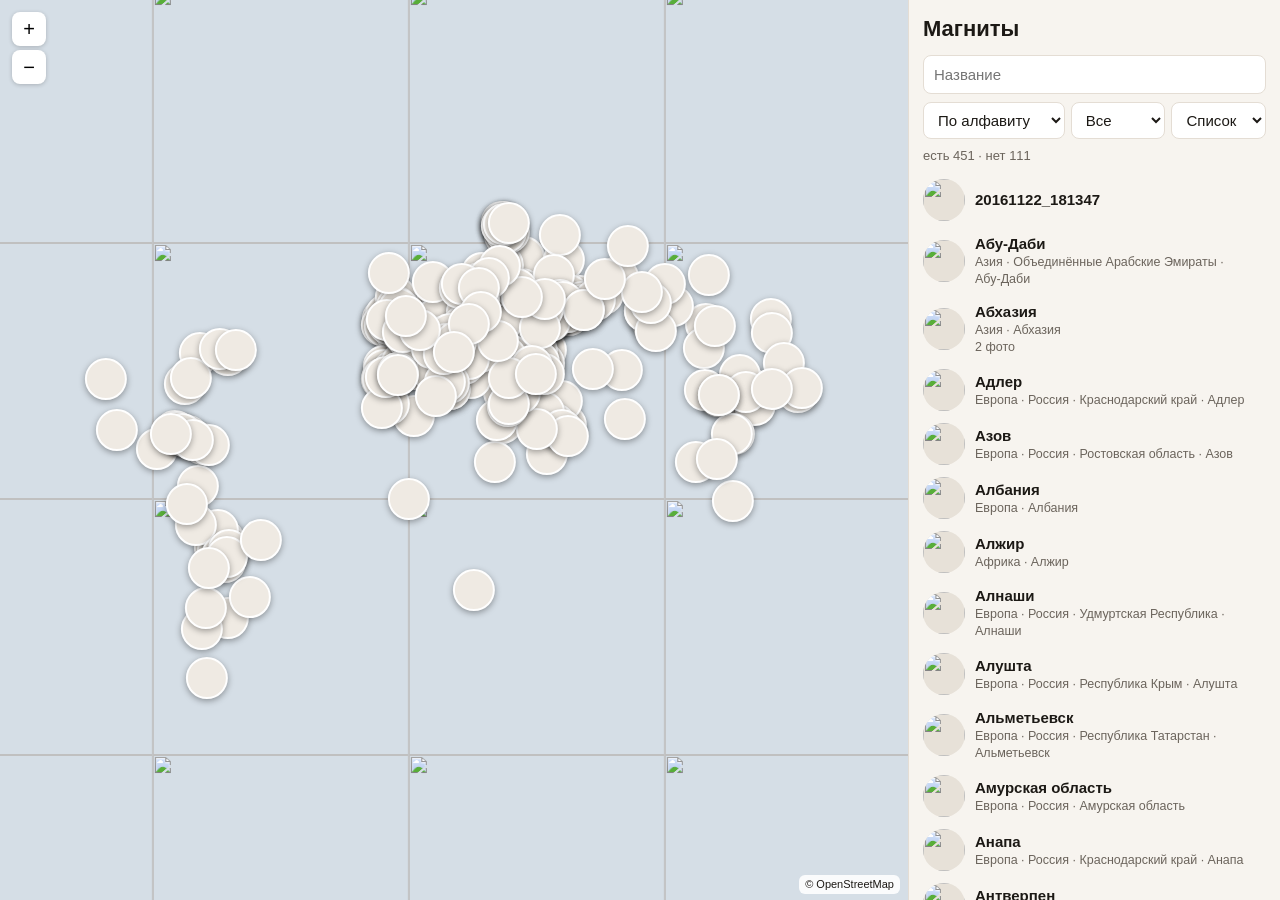
==== index.html @ 9ce94446 "Coat source labels from stub and editable source fields." ====
<!DOCTYPE html>
<html lang="ru">
<head>
  <meta charset="utf-8">
  <meta name="viewport" content="width=device-width, initial-scale=1">
  <title>Магниты</title>
  <link rel="stylesheet" href="css/app.css?v=32">
</head>
<body>
  <div class="stage">
    <main id="map"></main>
    <p id="map-note" class="map-note" hidden></p>
  </div>
  <aside id="panel">
    <header class="panel-head">
      <div class="title-row">
        <h1>Магниты</h1>
        <button type="button" id="add-btn" class="text-btn" hidden>Новый</button>
      </div>
      <input id="q" type="search" placeholder="Название" autocomplete="off">
      <div class="row">
        <select id="sort" aria-label="Сортировка">
          <option value="name">По алфавиту</option>
          <option value="added">По дате добавления</option>
        </select>
        <select id="status" aria-label="Фильтр">
          <option value="all">Все</option>
          <option value="owned">Есть</option>
          <option value="missing">Нет</option>
        </select>
        <select id="view" aria-label="Вид">
          <option value="list">Список</option>
          <option value="tree">Дерево</option>
        </select>
      </div>
      <p id="count" class="count"></p>
      <p id="lan" class="count" hidden></p>
      <button type="button" id="git-btn" class="text-btn git-btn" hidden>Загрузить в сеть</button>
    </header>
    <section id="detail" class="detail" hidden></section>
    <div id="list" class="list"></div>
  </aside>
  <button type="button" id="panel-toggle" class="panel-toggle">Список</button>
  <script src="js/config.js"></script>
  <script src="js/app.js?v=32"></script>
</body>
</html>
---- css/app.css ----
:root {
  --ink: #1c1915;
  --muted: #6b645c;
  --line: #e4ddd4;
  --paper: #f7f4ef;
  --card: #fff;
  --accent: #1a56c4;
  --want: #9a6b2f;
  color-scheme: light;
}

* { box-sizing: border-box; }
html, body { height: 100%; margin: 0; overflow: hidden; }
body {
  display: flex;
  font: 15px/1.4 "Segoe UI", sans-serif;
  color: var(--ink);
  background: var(--paper);
}

.stage {
  flex: 1;
  min-width: 0;
  min-height: 0;
  height: 100%;
  position: relative;
  overflow: hidden;
  z-index: 0;
}
#map {
  position: absolute;
  inset: 0;
  background: #d5dee6;
  overflow: hidden;
  contain: paint;
  cursor: grab;
  touch-action: none;
}
#map:active { cursor: grabbing; }
.map-world, .map-pins { position: absolute; left: 0; top: 0; }
.map-tile { position: absolute; width: 256px; height: 256px; pointer-events: none; }
.map-controls {
  position: absolute;
  top: 12px;
  left: 12px;
  z-index: 3;
  display: flex;
  flex-direction: column;
  gap: 4px;
}
.map-controls button {
  width: 34px;
  height: 34px;
  border: 0;
  border-radius: 8px;
  background: #fff;
  box-shadow: 0 1px 4px rgba(0,0,0,.2);
  font-size: 20px;
  cursor: pointer;
}
.map-credit {
  position: absolute;
  right: 8px;
  bottom: 6px;
  z-index: 3;
  background: rgba(255,255,255,.88);
  color: var(--ink);
  font-size: 11px;
  padding: 2px 6px;
  border-radius: 6px;
  text-decoration: none;
}
.map-note {
  position: absolute;
  inset: 24px;
  margin: auto;
  max-width: 420px;
  height: max-content;
  padding: 16px 18px;
  background: var(--card);
  border-radius: 12px;
  box-shadow: 0 8px 28px rgba(0,0,0,.12);
}

#panel {
  position: relative;
  z-index: 2;
  width: 372px;
  max-width: 100%;
  height: 100%;
  min-height: 0;
  display: flex;
  flex-direction: column;
  overflow: hidden;
  border-left: 1px solid var(--line);
  background: var(--paper);
}

.panel-head, .detail { flex-shrink: 0; }
.panel-head { padding: 14px 14px 8px; }
.title-row { display: flex; align-items: baseline; justify-content: space-between; }
h1 { font-size: 22px; margin: 0 0 10px; font-weight: 650; }
.git-btn { margin-top: 8px; color: var(--muted); font-size: 13px; }
.git-btn:not([hidden]) { display: block; }
.text-btn, .panel-toggle {
  border: 0;
  background: transparent;
  color: var(--accent);
  font: inherit;
  cursor: pointer;
  padding: 4px 0;
}
input, select {
  width: 100%;
  font: inherit;
  color: inherit;
  background: var(--card);
  border: 1px solid var(--line);
  border-radius: 8px;
  padding: 8px 10px;
}
.row { display: grid; grid-template-columns: 1.2fr .8fr .8fr; gap: 6px; margin-top: 8px; }
.count { margin: 8px 0 0; color: var(--muted); font-size: 13px; }

.detail {
  margin: 0 14px 8px;
  background: var(--card);
  border: 1px solid var(--line);
  border-radius: 12px;
  overflow: hidden;
}
.viewer { position: relative; background: #1c1915; }
.viewer img {
  display: block;
  width: 100%;
  height: 220px;
  object-fit: contain;
  background: #1c1915;
  touch-action: pan-y;
}
.viewer .nav {
  position: absolute;
  top: 50%;
  transform: translateY(-50%);
  width: 34px;
  height: 34px;
  border: 0;
  border-radius: 50%;
  background: rgba(255, 255, 255, .92);
  color: var(--ink);
  font-size: 22px;
  line-height: 1;
  cursor: pointer;
}
.viewer .prev { left: 8px; }
.viewer .next { right: 8px; }
.viewer .counter {
  position: absolute;
  right: 8px;
  bottom: 8px;
  padding: 2px 8px;
  border-radius: 99px;
  background: rgba(0, 0, 0, .55);
  color: #fff;
  font-size: 12px;
}
.detail .coat { display: block; width: 168px; height: 168px; object-fit: contain; margin: 10px 12px 0; background: #fff; }
.coat-text, .coat-preview {
  display: grid;
  place-items: center;
  min-height: 96px;
  margin: 10px 12px 0;
  padding: 8px 12px;
  font-size: 40px;
  line-height: 1.2;
  text-align: center;
  color: var(--ink);
}
.editor .coat-preview {
  margin: 0;
  min-height: 72px;
  font-size: 32px;
  background: #fff;
  border: 1px solid var(--line);
  border-radius: 8px;
}
.editor .coat-preview:empty { display: none; }
.coat-source {
  display: block;
  margin: 0 12px 8px;
  font-size: 11px;
  color: var(--muted);
}
.detail .file { margin: 0 12px 10px; color: var(--muted); font-size: 12px; }
.detail h2 { font-size: 16px; margin: 0 12px 4px; }
.detail .meta { margin: 0 12px 10px; color: var(--muted); font-size: 13px; }
.detail .actions { margin: 0 12px 12px; }
.detail-tools { display: flex; justify-content: flex-end; padding: 6px 8px 0; }
.detail-close {
  width: 32px;
  height: 32px;
  border: 0;
  border-radius: 50%;
  background: #efeae3;
  color: var(--ink);
  font-size: 22px;
  line-height: 1;
  cursor: pointer;
}
.detail.editor-open { overflow: auto; flex: 1; min-height: 0; }
.editor { display: grid; gap: 8px; padding: 12px; }
.editor label { display: grid; gap: 4px; color: var(--muted); font-size: 12px; }
.editor input, .editor select, .editor textarea { font: inherit; color: inherit; padding: 8px; border: 1px solid var(--line); border-radius: 8px; background: #fff; }
.editor .pair { display: grid; grid-template-columns: 1fr 1fr; gap: 8px; }
.editor .buttons { display: flex; flex-wrap: wrap; gap: 8px; }
.editor button { font: inherit; padding: 8px 12px; border-radius: 8px; border: 1px solid var(--line); background: #fff; cursor: pointer; }
.editor button.primary { background: var(--accent); color: #fff; border-color: transparent; }
.editor button.danger { color: #8a2b2b; }
.photo-line { display: flex; justify-content: space-between; gap: 8px; align-items: center; }
.badge {
  display: inline-block;
  border-radius: 99px;
  padding: 1px 8px;
  background: #e7f0ff;
  color: var(--accent);
}
.badge.missing { background: #f8efe2; color: var(--want); }

.list { flex: 1; min-height: 0; overflow: auto; padding: 0 8px 16px; }
.item, .tree-btn {
  width: 100%;
  display: flex;
  gap: 10px;
  align-items: center;
  text-align: left;
  border: 0;
  background: transparent;
  color: inherit;
  font: inherit;
  border-radius: 10px;
  padding: 6px;
  cursor: pointer;
}
.item:hover, .item.active { background: #efeae3; }
.item img, .ph {
  width: 42px;
  height: 42px;
  border-radius: 50%;
  object-fit: cover;
  background: #e7e1d8;
  flex: none;
}
.ph { display: grid; place-items: center; color: var(--muted); font-size: 12px; }
.item small { display: block; color: var(--muted); }
.item-main { min-width: 0; }
.place-crumbs { display: inline; }
.place-sep { color: var(--muted); }
.place-crumb {
  display: inline;
  margin: 0;
  padding: 0;
  border: 0;
  background: transparent;
  color: inherit;
  font: inherit;
  cursor: pointer;
  text-decoration: underline;
  text-decoration-color: transparent;
  text-underline-offset: 2px;
}
.place-crumb:hover,
.place-crumb:focus-visible {
  text-decoration-color: currentColor;
}
.meta .place-crumb { color: var(--muted); }
.tree-node { margin-left: 12px; }
.tree-btn { font-weight: 600; }
.tree-btn img { width: 28px; height: 28px; object-fit: contain; flex: none; }
.tree-btn.missing { color: var(--want); font-weight: 500; }

.panel-toggle { display: none; }

.magnet-pin {
  position: absolute;
  width: 42px;
  height: 42px;
  padding: 0;
  border-radius: 50%;
  overflow: hidden;
  border: 2px solid #fff;
  box-shadow: 0 2px 6px rgba(0,0,0,.35);
  background: #efeae3 center/cover no-repeat;
  cursor: pointer;
}
.magnet-pin.missing { box-shadow: 0 0 0 2px var(--want), 0 2px 6px rgba(0,0,0,.35); }
.magnet-pin.active { box-shadow: 0 0 0 3px var(--accent), 0 2px 8px rgba(0,0,0,.35); }
.magnet-pin.missing { display: grid; place-items: center; color: var(--muted); font-size: 11px; }

@media (max-width: 800px) {
  .panel-toggle {
    display: block;
    position: fixed;
    right: 12px;
    bottom: 12px;
    z-index: 3;
    background: var(--card);
    border-radius: 999px;
    padding: 10px 16px;
    box-shadow: 0 4px 16px rgba(0,0,0,.18);
  }
  #panel {
    position: fixed;
    top: 0;
    right: 0;
    bottom: 0;
    z-index: 2;
    transform: translateX(100%);
    transition: transform .2s ease;
    box-shadow: -8px 0 24px rgba(0,0,0,.12);
  }
  #panel.open { transform: none; }
}
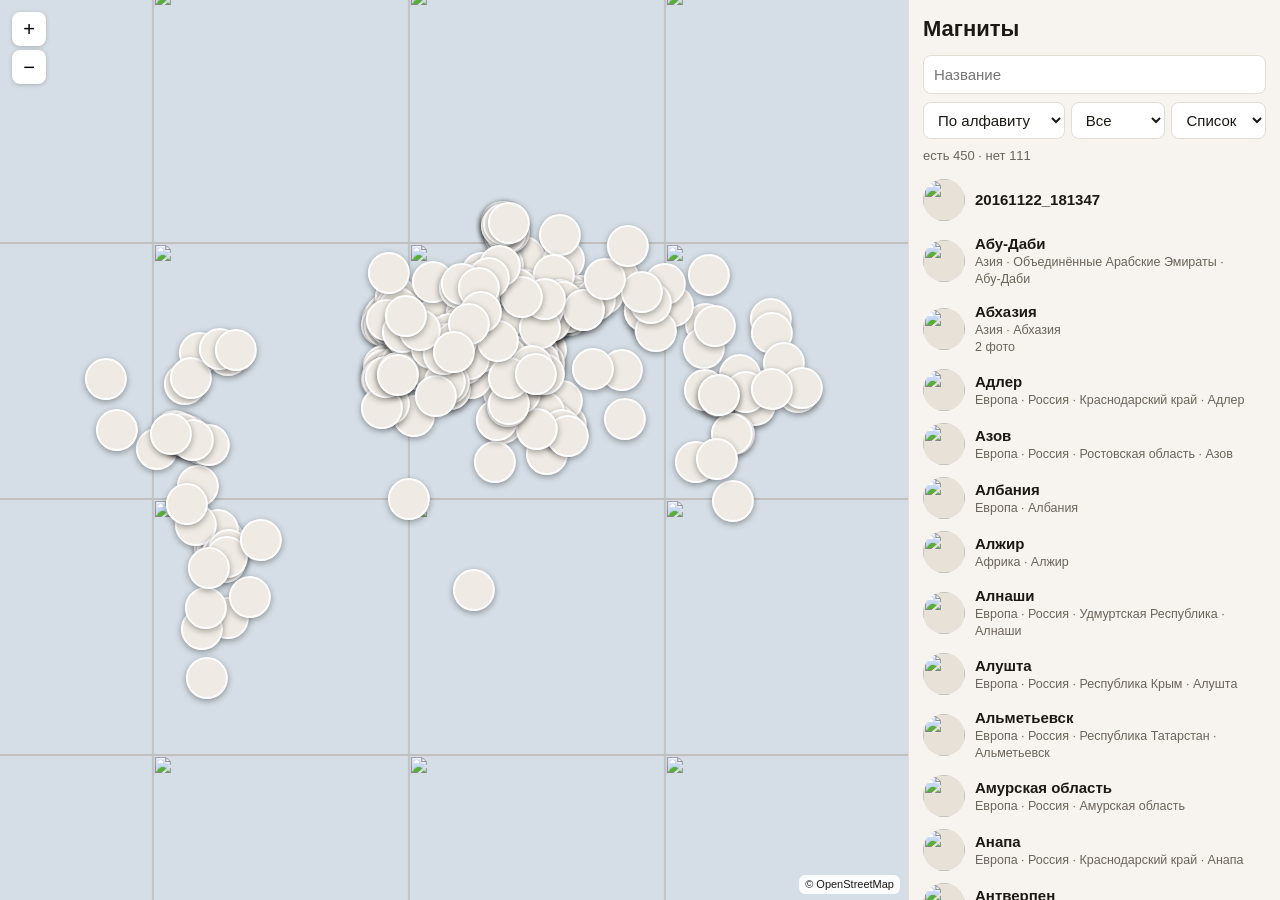
==== commit 977d4da5: "Speed up Drive photo attach and clarify coat source fields." ====
--- a/index.html
+++ b/index.html
@@ -4,7 +4,20 @@
   <meta charset="utf-8">
   <meta name="viewport" content="width=device-width, initial-scale=1">
   <title>Магниты</title>
-  <link rel="stylesheet" href="css/app.css?v=32">
+  <link rel="stylesheet" href="css/app.css?v=33">
+  <!-- Yandex.Metrika counter -->
+  <script type="text/javascript">
+    (function(m,e,t,r,i,k,a){
+        m[i]=m[i]||function(){(m[i].a=m[i].a||[]).push(arguments)};
+        m[i].l=1*new Date();
+        for (var j = 0; j < document.scripts.length; j++) {if (document.scripts[j].src === r) { return; }}
+        k=e.createElement(t),a=e.getElementsByTagName(t)[0],k.async=1,k.src=r,a.parentNode.insertBefore(k,a)
+    })(window, document,'script','https://mc.yandex.ru/metrika/tag.js?id=114185481', 'ym');
+
+    ym(114185481, 'init', {ssr:true, webvisor:true, clickmap:true, ecommerce:"dataLayer", referrer: document.referrer, url: location.href, accurateTrackBounce:true, trackLinks:true});
+  </script>
+  <noscript><div><img src="https://mc.yandex.ru/watch/114185481" style="position:absolute; left:-9999px;" alt="" /></div></noscript>
+  <!-- /Yandex.Metrika counter -->
 </head>
 <body>
   <div class="stage">
@@ -42,6 +55,6 @@
   </aside>
   <button type="button" id="panel-toggle" class="panel-toggle">Список</button>
   <script src="js/config.js"></script>
-  <script src="js/app.js?v=32"></script>
+  <script src="js/app.js?v=33"></script>
 </body>
 </html>
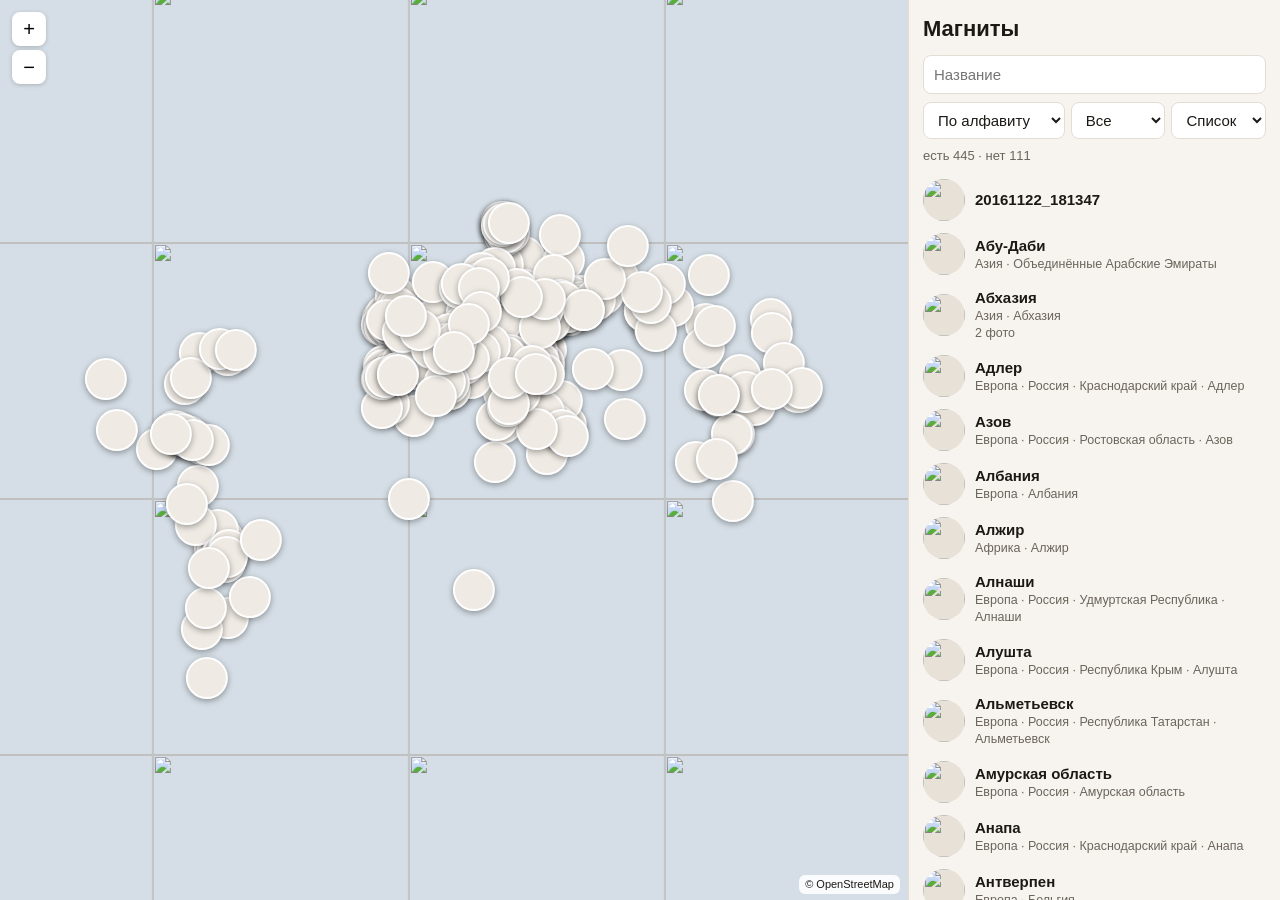
==== commit ccf47f14: "Tree rows: thumb opens card, name expands; restore city fields." ====
--- a/index.html
+++ b/index.html
@@ -4,7 +4,7 @@
   <meta charset="utf-8">
   <meta name="viewport" content="width=device-width, initial-scale=1">
   <title>Магниты</title>
-  <link rel="stylesheet" href="css/app.css?v=33">
+  <link rel="stylesheet" href="css/app.css?v=35">
   <!-- Yandex.Metrika counter -->
   <script type="text/javascript">
     (function(m,e,t,r,i,k,a){
@@ -55,6 +55,6 @@
   </aside>
   <button type="button" id="panel-toggle" class="panel-toggle">Список</button>
   <script src="js/config.js"></script>
-  <script src="js/app.js?v=33"></script>
+  <script src="js/app.js?v=35"></script>
 </body>
 </html>
--- a/css/app.css
+++ b/css/app.css
@@ -275,7 +275,17 @@
 .meta .place-crumb { color: var(--muted); }
 .tree-node { margin-left: 12px; }
 .tree-btn { font-weight: 600; }
-.tree-btn img { width: 28px; height: 28px; object-fit: contain; flex: none; }
+.tree-btn img, .tree-btn .tree-thumb, .tree-btn .tree-ph {
+  width: 28px;
+  height: 28px;
+  object-fit: contain;
+  flex: none;
+  border-radius: 50%;
+}
+.tree-btn .tree-ph { background: transparent; }
+.tree-btn .tree-label { min-width: 0; }
+.tree-btn.has-card .tree-thumb { object-fit: cover; cursor: pointer; }
+.tree-btn.has-kids .tree-label { cursor: pointer; }
 .tree-btn.missing { color: var(--want); font-weight: 500; }
 
 .panel-toggle { display: none; }
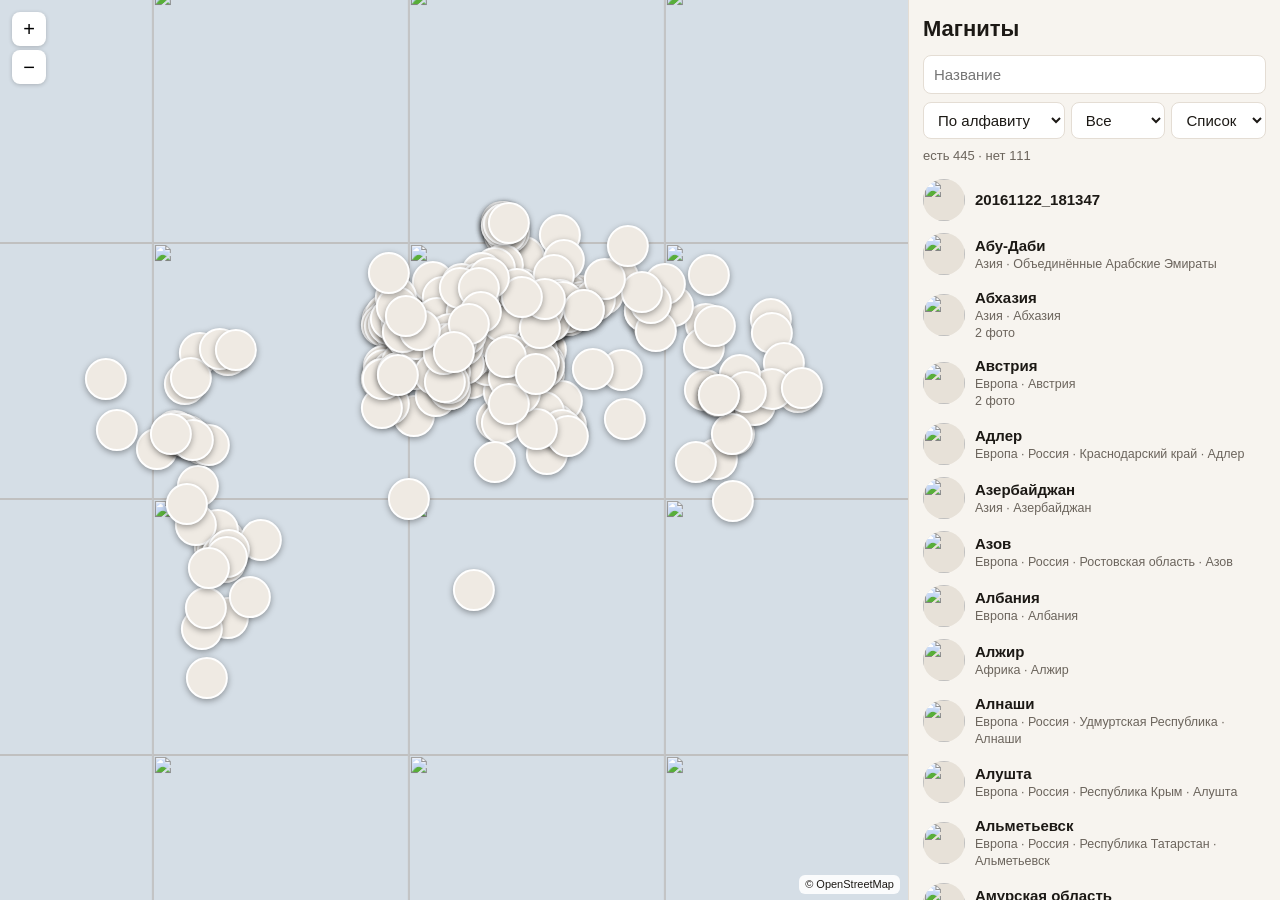
==== commit c16d3d13: "Fix Xi'an cards under Shaanxi Sheng; show tree magnet counts." ====
--- a/index.html
+++ b/index.html
@@ -4,7 +4,7 @@
   <meta charset="utf-8">
   <meta name="viewport" content="width=device-width, initial-scale=1">
   <title>Магниты</title>
-  <link rel="stylesheet" href="css/app.css?v=35">
+  <link rel="stylesheet" href="css/app.css?v=36">
   <!-- Yandex.Metrika counter -->
   <script type="text/javascript">
     (function(m,e,t,r,i,k,a){
@@ -55,6 +55,6 @@
   </aside>
   <button type="button" id="panel-toggle" class="panel-toggle">Список</button>
   <script src="js/config.js"></script>
-  <script src="js/app.js?v=35"></script>
+  <script src="js/app.js?v=36"></script>
 </body>
 </html>
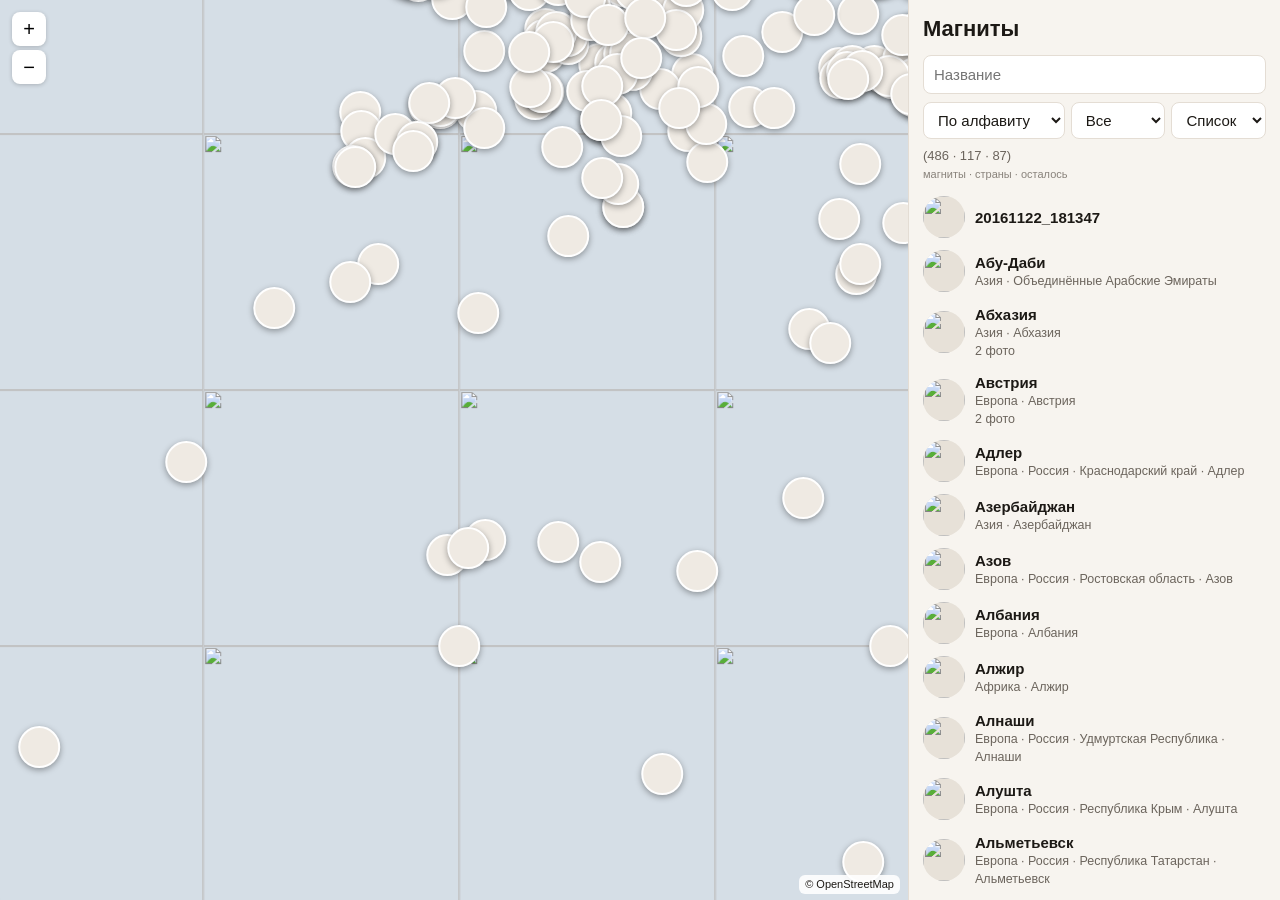
==== commit 60dae5d1: "Show catalog stats as magnets, countries have, countries left." ====
--- a/index.html
+++ b/index.html
@@ -4,7 +4,7 @@
   <meta charset="utf-8">
   <meta name="viewport" content="width=device-width, initial-scale=1">
   <title>Магниты</title>
-  <link rel="stylesheet" href="css/app.css?v=36">
+  <link rel="stylesheet" href="css/app.css?v=37">
   <!-- Yandex.Metrika counter -->
   <script type="text/javascript">
     (function(m,e,t,r,i,k,a){
@@ -55,6 +55,6 @@
   </aside>
   <button type="button" id="panel-toggle" class="panel-toggle">Список</button>
   <script src="js/config.js"></script>
-  <script src="js/app.js?v=36"></script>
+  <script src="js/app.js?v=37"></script>
 </body>
 </html>
--- a/css/app.css
+++ b/css/app.css
@@ -121,6 +121,8 @@
 }
 .row { display: grid; grid-template-columns: 1.2fr .8fr .8fr; gap: 6px; margin-top: 8px; }
 .count { margin: 8px 0 0; color: var(--muted); font-size: 13px; }
+.count-nums { display: block; }
+.count-hint { display: block; margin-top: 2px; font-size: 11px; opacity: 0.78; }
 
 .detail {
   margin: 0 14px 8px;
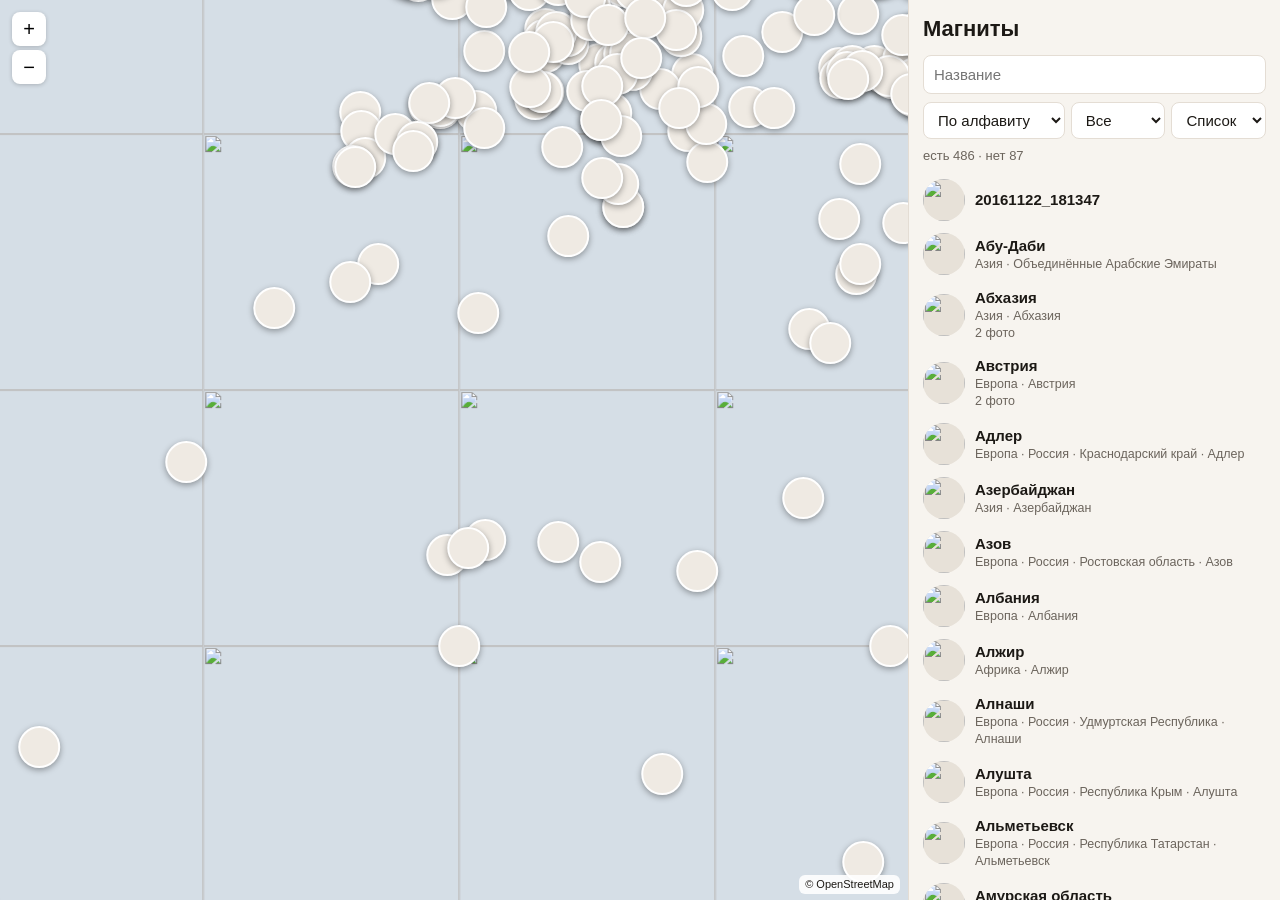
==== commit a3da4adb: "Show triple country stats only on continent tree rows." ====
--- a/index.html
+++ b/index.html
@@ -4,7 +4,7 @@
   <meta charset="utf-8">
   <meta name="viewport" content="width=device-width, initial-scale=1">
   <title>Магниты</title>
-  <link rel="stylesheet" href="css/app.css?v=37">
+  <link rel="stylesheet" href="css/app.css?v=38">
   <!-- Yandex.Metrika counter -->
   <script type="text/javascript">
     (function(m,e,t,r,i,k,a){
@@ -55,6 +55,6 @@
   </aside>
   <button type="button" id="panel-toggle" class="panel-toggle">Список</button>
   <script src="js/config.js"></script>
-  <script src="js/app.js?v=37"></script>
+  <script src="js/app.js?v=38"></script>
 </body>
 </html>
--- a/css/app.css
+++ b/css/app.css
@@ -121,8 +121,13 @@
 }
 .row { display: grid; grid-template-columns: 1.2fr .8fr .8fr; gap: 6px; margin-top: 8px; }
 .count { margin: 8px 0 0; color: var(--muted); font-size: 13px; }
-.count-nums { display: block; }
-.count-hint { display: block; margin-top: 2px; font-size: 11px; opacity: 0.78; }
+.tree-count-hint {
+  margin: 12px 4px 4px;
+  color: var(--muted);
+  font-size: 11px;
+  opacity: 0.78;
+  line-height: 1.35;
+}
 
 .detail {
   margin: 0 14px 8px;
